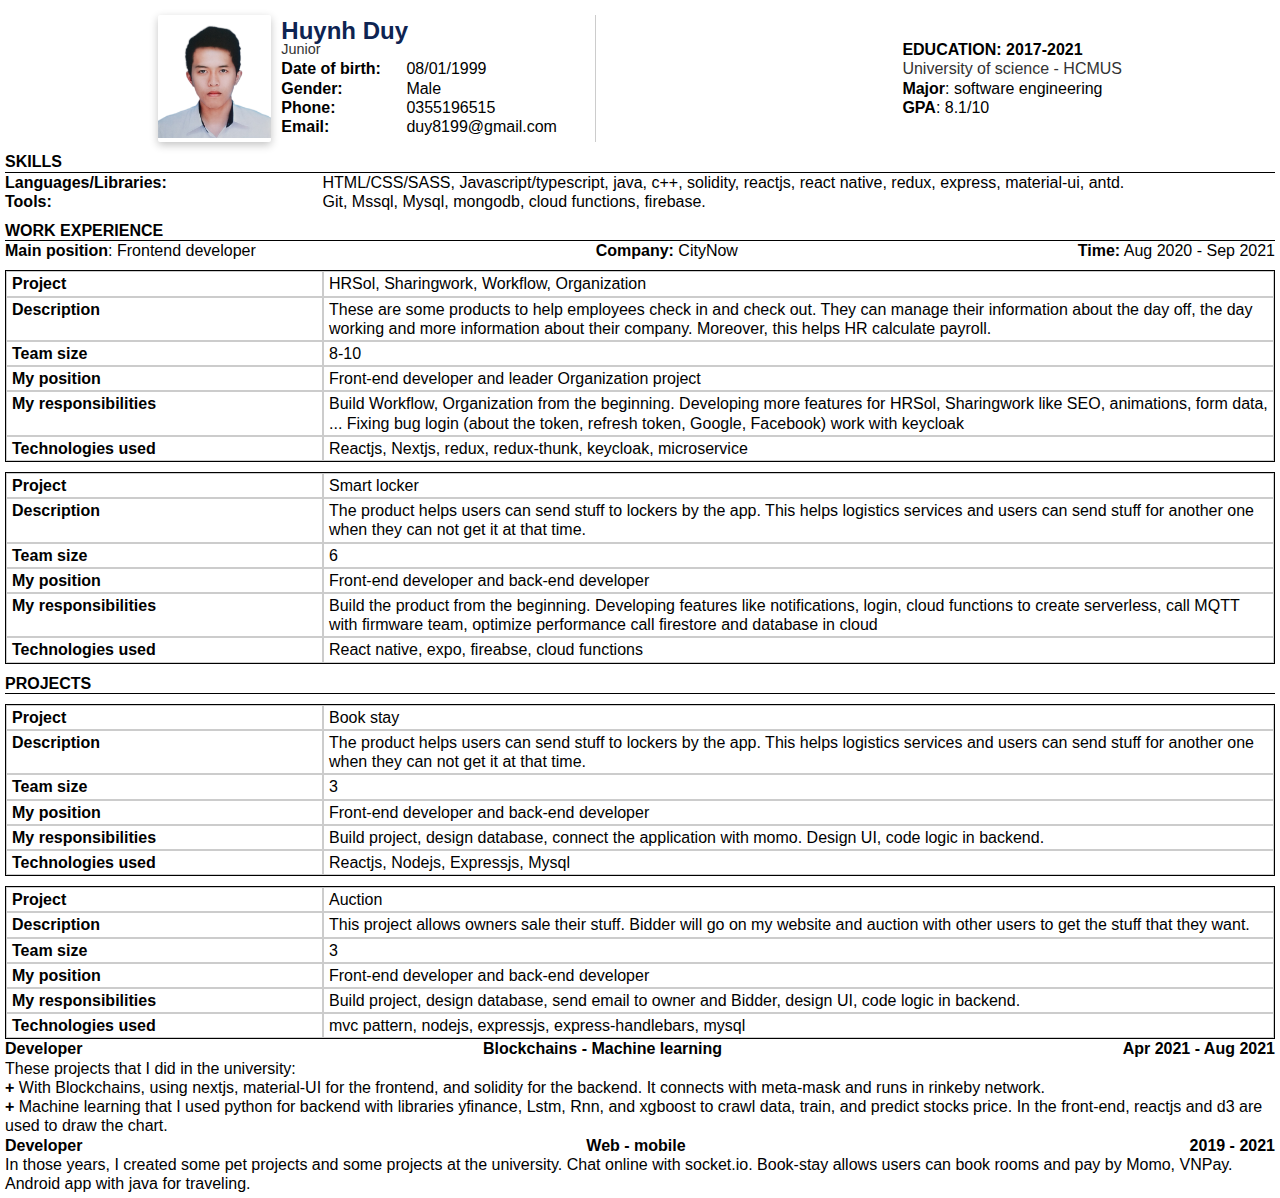
==== index.html @ b36a5780 "first commit" ====
<!DOCTYPE html>
<html lang="en">

<head>
    <meta charset="UTF-8">
    <meta http-equiv="X-UA-Compatible" content="IE=edge">
    <meta name="viewport" content="width=device-width, initial-scale=1.0">
    <title>CV-HUYNHDUY</title>
    <link rel="stylesheet" href="./style.css">
</head>

<body class="container">
    <header class="info">
        <section class="info-info">
            <div class="info-avt">
                <img src="avt.png" alt="" class="avt">
            </div>
            <div class="info-basic">
                <h2 class="info-name">Huynh Duy</h2>
                <p class="info-position">Junior</p>
                <div class="info-grid">
                    <div class="info-grid-left">
                        <p class="info-date"><span>Date of birth:</span></p>
                        <p class="info-gender"><span>Gender:</span></p>
                        <p class="info-phone"><span>Phone:</span> </p>
                        <p class="info-email"><span>Email: </span></p>
                    </div>
                    <div class="info-grid-right">
                        <p class="info-date">08/01/1999</p>
                        <p class="info-gender">Male</p>
                        <p class="info-phone">0355196515</p>
                        <p class="info-email">duy8199@gmail.com</p>
                    </div>
                </div>
            </div>
        </section>
        <section class="info-education">
            <h4>EDUCATION: 2017-2021</h4>
            <div>
                <p class="education-university">University of science</b> - HCMUS</p>
                <p class="education-major"><span>Major</span>: software engineering</p>
                <p class="education-GPA"><span>GPA</span>: 8.1/10</p>
            </div>
        </section>
    </header>
    <main>
        <section class="skills">
            <h4 class="section-title">SKILLS</h4>
            <div class="skills-list">
                <div class=""><span style="word-break: break-all;">Languages/Libraries:</span></div>
                <div class="">HTML/CSS/SASS, Javascript/typescript, java, c++, solidity, reactjs, react native, redux,
                    express, material-ui, antd.</div>
                <div class=""><span>Tools:</span></div>
                <div class="">Git, Mssql, Mysql, mongodb, cloud functions, firebase.</div>
            </div>
        </section>
        <section class="experience">
            <h4 class="section-title">WORK EXPERIENCE</h4>
            <div>
                <div class="experience-title">
                    <p><span>Main position</span>: Frontend developer</p>
                    <p><span>Company:</span> CityNow</p>
                    <p><span>Time:</span> Aug 2020 - Sep 2021</p>
                </div>
                <div class="experience-des">
                    <p><span>Project</span></p>
                    <p>HRSol, Sharingwork, Workflow, Organization</p>
                    <p><span>Description</span></p>
                    <p>These are some products to help employees check in and check out. They can manage their
                        information about the day off, the day working and more information about their company.
                        Moreover, this helps HR calculate payroll.</p>
                    <p><span>Team size</span></p>
                    <p>8-10</p>
                    <p><span>My position</span></p>
                    <p>Front-end developer and leader Organization project</p>
                    <p>
                        <span>My responsibilities</span>
                    </p>
                    <p>Build Workflow, Organization from the beginning. Developing more features for HRSol,
                        Sharingwork like SEO, animations, form data, ... Fixing bug login (about the token, refresh
                        token, Google, Facebook) work with keycloak</p>
                    <p><span>Technologies used</span></p>
                    <p>Reactjs, Nextjs, redux, redux-thunk, keycloak, microservice</p>
                </div>
                <div class="experience-des">
                    <p><span>Project</span></p>
                    <p>Smart locker</p>
                    <p><span>Description</span></p>
                    <p>The product helps users can send stuff to lockers by the app. This helps logistics services and
                        users can send stuff for another one when they can not get it at that time. </p>
                    <p><span>Team size</span></p>
                    <p>6</p>
                    <p><span>My position</span></p>
                    <p>Front-end developer and back-end developer</p>
                    <p>
                        <span>My responsibilities</span>
                    </p>
                    <p>Build the product from the beginning. Developing features like notifications, login, cloud
                        functions to create serverless, call MQTT with firmware team, optimize performance call
                        firestore and database in
                        cloud</p>
                    <p><span>Technologies used</span></p>
                    <p>React native, expo, fireabse, cloud functions</p>
                </div>
            </div>
        </section>
        <section class="projects">
            <h4 class="section-title">PROJECTS</h4>
            <div class="experience-des">
                <p><span>Project</span></p>
                <p>Book stay</p>
                <p><span>Description</span></p>
                <p>The product helps users can send stuff to lockers by the app. This helps logistics services and
                    users can send stuff for another one when they can not get it at that time. </p>
                <p><span>Team size</span></p>
                <p>3</p>
                <p><span>My position</span></p>
                <p>Front-end developer and back-end developer</p>
                <p>
                    <span>My responsibilities</span>
                </p>
                <p>Build project, design database, connect the application with momo. Design UI, code logic in backend.
                </p>
                <p><span>Technologies used</span></p>
                <p>Reactjs, Nodejs, Expressjs, Mysql</p>
            </div>
            <div class="experience-des">
                <p><span>Project</span></p>
                <p>Auction</p>
                <p><span>Description</span></p>
                <p>This project allows owners sale their stuff. Bidder will go on my website and auction with other
                    users to get the stuff that they want.</p>
                <p><span>Team size</span></p>
                <p>3</p>
                <p><span>My position</span></p>
                <p>Front-end developer and back-end developer</p>
                <p>
                    <span>My responsibilities</span>
                </p>
                <p>Build project, design database, send email to owner and Bidder, design UI, code logic in backend.
                </p>
                <p><span>Technologies used</span></p>
                <p>mvc pattern, nodejs, expressjs, express-handlebars, mysql</p>
            </div>
            <div>
                <div class="projects-title">
                    <p><span>Developer</span></p>
                    <p><span>Blockchains - Machine learning</span></p>
                    <p><span>Apr 2021 - Aug 2021</span></p>
                </div>
                <div>
                    <ul>
                        <li>These projects that I did in the university:</li>
                        <li><span>+</span> With Blockchains, using nextjs, material-UI for the frontend, and solidity
                            for the backend.
                            It connects with meta-mask and runs in rinkeby network.</li>
                        <li><span>+</span> Machine learning that I used python for backend with libraries yfinance,
                            Lstm, Rnn, and
                            xgboost to crawl data, train, and predict stocks price. In the front-end, reactjs and d3 are
                            used to draw the chart.</li>
                    </ul>
                </div>
            </div>

            <div>
                <div class="projects-title">
                    <p><span>Developer</span></p>
                    <p><span>Web - mobile</span></p>
                    <p><span>2019 - 2021</span></p>
                </div>
                <div>
                    In those years, I created some pet projects and some projects at the university. Chat online with
                    socket.io. Book-stay allows users can book rooms and pay by Momo, VNPay. Android app with java for
                    traveling.
                </div>
            </div>
        </section>

    </main>
</body>

</html>
---- style.css ----
*{
  box-sizing: border-box;
  padding: 0;
  margin: 0;
}

body{
    font-family: 'Poppins', sans-serif;
}

.container{
    padding: 5px;
}

span{
    font-weight: 600;
}

.avt{
    width: 3cm;
}

.info{
    display: flex;
    justify-content: space-around;
    align-items: center;
    line-height: 1.4rem;
}
.info-name{
    color: #0E2452;
}

.info-position{
    font-size: .9rem;
    color: #333;
}

.info-info{
    display: flex;
    align-items: center;
    border-right: 1px solid #ccc;
    padding-right: 4rem;
}

.info-avt{
    box-shadow: rgba(0, 0, 0, 0.24) 0px 3px 8px;
    margin-right: 10px;
    border-radius: 2px;
}

.info-grid{
    display: grid;
    grid-template-columns: 50% 50%;
}

section{
    margin-top: 10px;
    line-height: 1.2rem;
    
}
.section-title{
    border-bottom: 1px solid black;
}

.education-university{
    color: #333;
}

.skills-list{
    display: grid;
    grid-template-columns: 25% 75%;
}

.experience-title{
    display: flex;
    justify-content: space-between;
}

.experience-des{
    display: grid;
    grid-template-columns: 25% 75%;
    margin-top: 10px;
    border: 1px solid #000;
}

.experience-des>p{
    border: 1px solid #ccc;
    padding: 2px;
    padding-left: 5px;
}

.projects-title{
    display: flex;
    justify-content: space-between;
}

ul.li{
    list-style-type: circle;

}
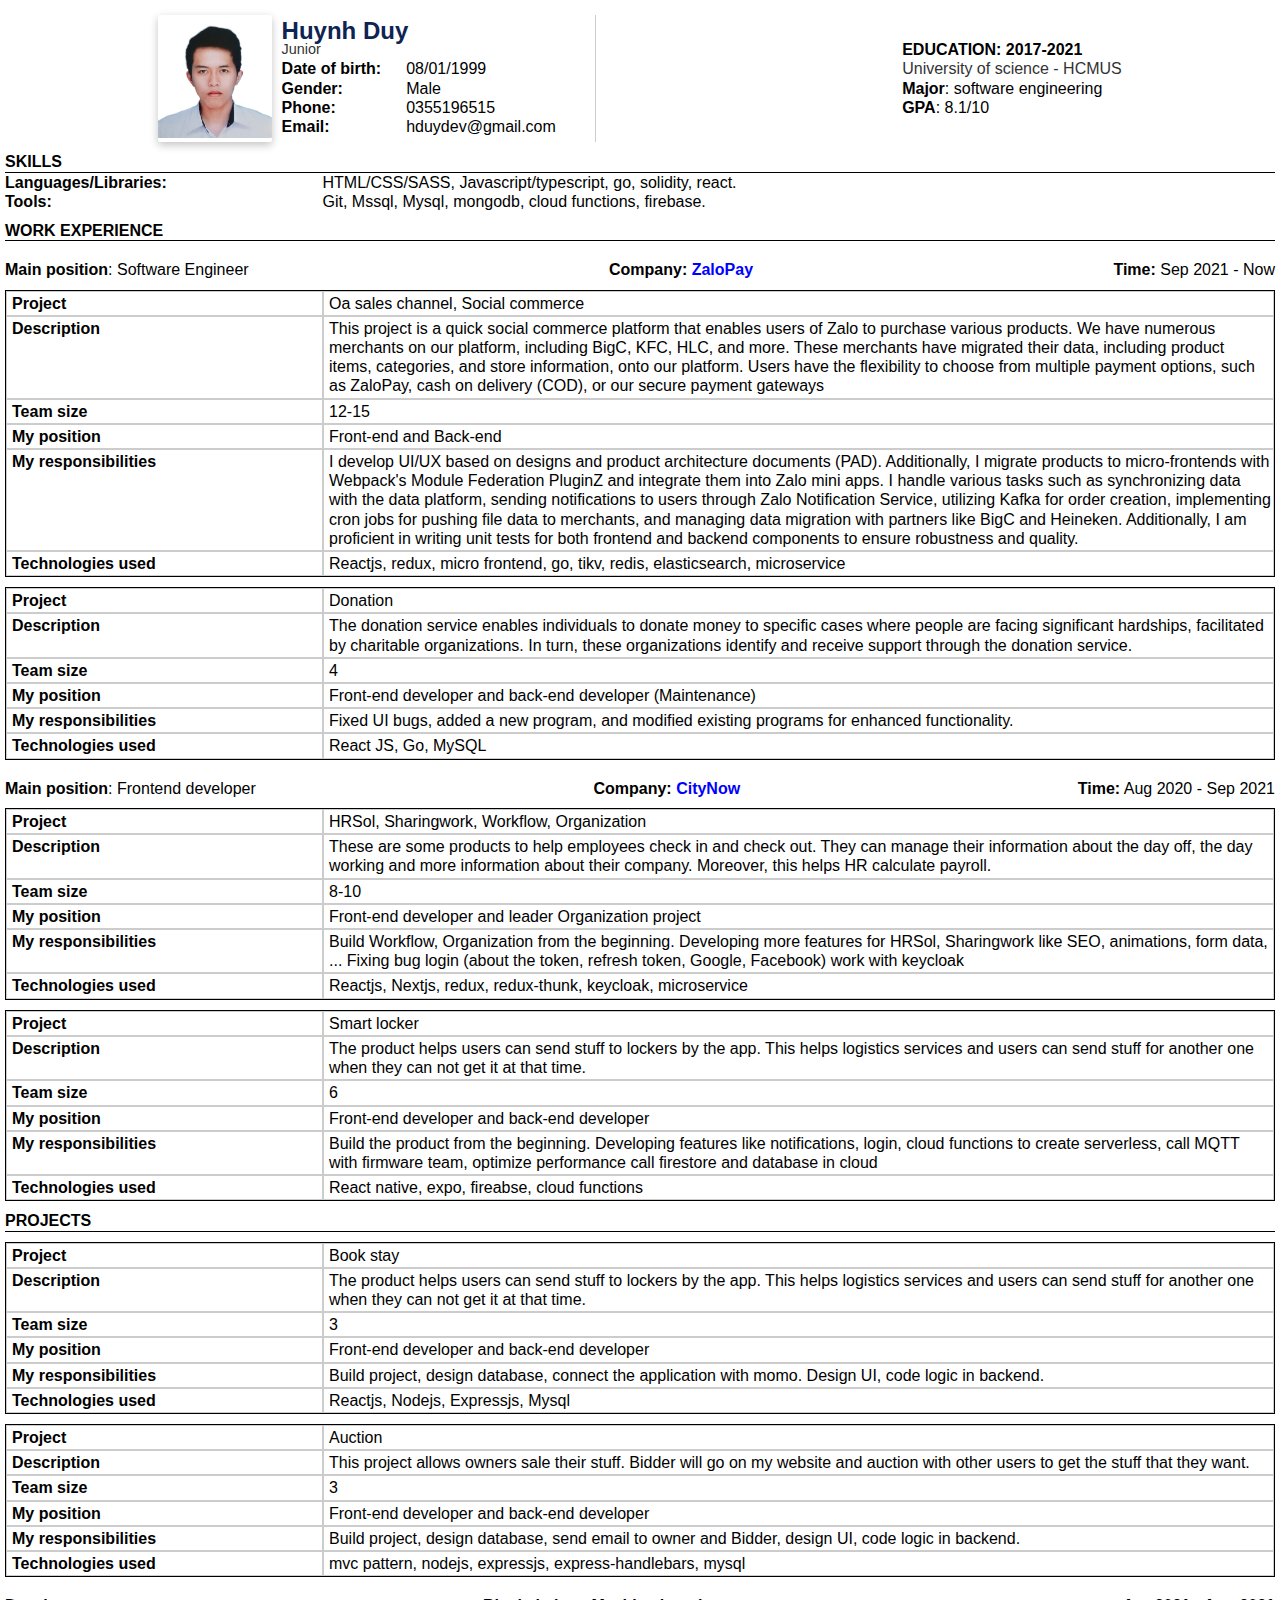
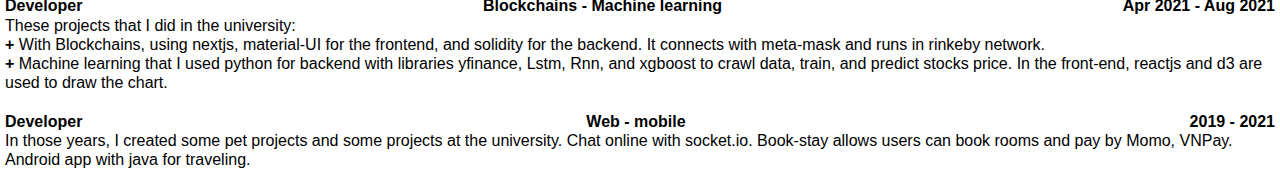
==== commit 72a5def7: "my cv" ====
--- a/index.html
+++ b/index.html
@@ -29,7 +29,7 @@
                         <p class="info-date">08/01/1999</p>
                         <p class="info-gender">Male</p>
                         <p class="info-phone">0355196515</p>
-                        <p class="info-email">duy8199@gmail.com</p>
+                        <p class="info-email">hduydev@gmail.com</p>
                     </div>
                 </div>
             </div>
@@ -48,18 +48,69 @@
             <h4 class="section-title">SKILLS</h4>
             <div class="skills-list">
                 <div class=""><span style="word-break: break-all;">Languages/Libraries:</span></div>
-                <div class="">HTML/CSS/SASS, Javascript/typescript, java, c++, solidity, reactjs, react native, redux,
-                    express, material-ui, antd.</div>
+                <div class="">HTML/CSS/SASS, Javascript/typescript, go, solidity, react.</div>
                 <div class=""><span>Tools:</span></div>
                 <div class="">Git, Mssql, Mysql, mongodb, cloud functions, firebase.</div>
             </div>
         </section>
         <section class="experience">
             <h4 class="section-title">WORK EXPERIENCE</h4>
+            <br />
+            <div>
+                <div class="experience-title">
+                    <p><span>Main position</span>: Software Engineer</p>
+                    <p><span>Company:</span> <span style="color:blue">ZaloPay</span></p>
+                    <p><span>Time:</span> Sep 2021 - Now</p>
+                </div>
+                <div class="experience-des">
+                    <p><span>Project</span></p>
+                    <p> Oa sales channel, Social commerce</p>
+                    <p><span>Description</span></p>
+                    <p>This project is a quick social commerce platform that enables users of Zalo to purchase various
+                        products. We have numerous merchants on our platform, including BigC, KFC, HLC, and more. These
+                        merchants have migrated their data, including product items, categories, and store information,
+                        onto our platform. Users have the flexibility to choose from multiple payment options, such as
+                        ZaloPay, cash on delivery (COD), or our secure payment gateways</p>
+                    <p><span>Team size</span></p>
+                    <p>12-15</p>
+                    <p><span>My position</span></p>
+                    <p>Front-end and Back-end</p>
+                    <p>
+                        <span>My responsibilities</span>
+                    </p>
+                    <p>I develop UI/UX based on designs and product architecture documents (PAD). Additionally, I
+                        migrate products to micro-frontends with Webpack's Module Federation PluginZ and integrate them into Zalo mini apps. I handle various
+                        tasks such as synchronizing data with the data platform, sending notifications to users through
+                        Zalo Notification Service, utilizing Kafka for order creation, implementing cron jobs for
+                        pushing file data to merchants, and managing data migration with partners like BigC and
+                        Heineken. Additionally, I am proficient in writing unit tests for both frontend and backend
+                        components to ensure robustness and quality.</p>
+                    <p><span>Technologies used</span></p>
+                    <p>Reactjs, redux, micro frontend, go, tikv, redis, elasticsearch, microservice</p>
+                </div>
+            </div>
+            
+            <div class="experience-des">
+                <p><span>Project</span></p>
+                <p>Donation</p>
+                <p><span>Description</span></p>
+                <p>The donation service enables individuals to donate money to specific cases where people are facing significant hardships, facilitated by charitable organizations. In turn, these organizations identify and receive support through the donation service. </p>
+                <p><span>Team size</span></p>
+                <p>4</p>
+                <p><span>My position</span></p>
+                <p>Front-end developer and back-end developer (Maintenance)</p>
+                <p>
+                    <span>My responsibilities</span>
+                </p>
+                <p>Fixed UI bugs, added a new program, and modified existing programs for enhanced functionality.</p>
+                <p><span>Technologies used</span></p>
+                <p>React JS, Go, MySQL</p>
+            </div>
+            <br />
             <div>
                 <div class="experience-title">
                     <p><span>Main position</span>: Frontend developer</p>
-                    <p><span>Company:</span> CityNow</p>
+                    <p><span>Company:</span> <span style="color:blue">CityNow</span></p>
                     <p><span>Time:</span> Aug 2020 - Sep 2021</p>
                 </div>
                 <div class="experience-des">
@@ -142,6 +193,7 @@
                 <p><span>Technologies used</span></p>
                 <p>mvc pattern, nodejs, expressjs, express-handlebars, mysql</p>
             </div>
+            <br />
             <div>
                 <div class="projects-title">
                     <p><span>Developer</span></p>
@@ -161,6 +213,7 @@
                     </ul>
                 </div>
             </div>
+            <br />
 
             <div>
                 <div class="projects-title">
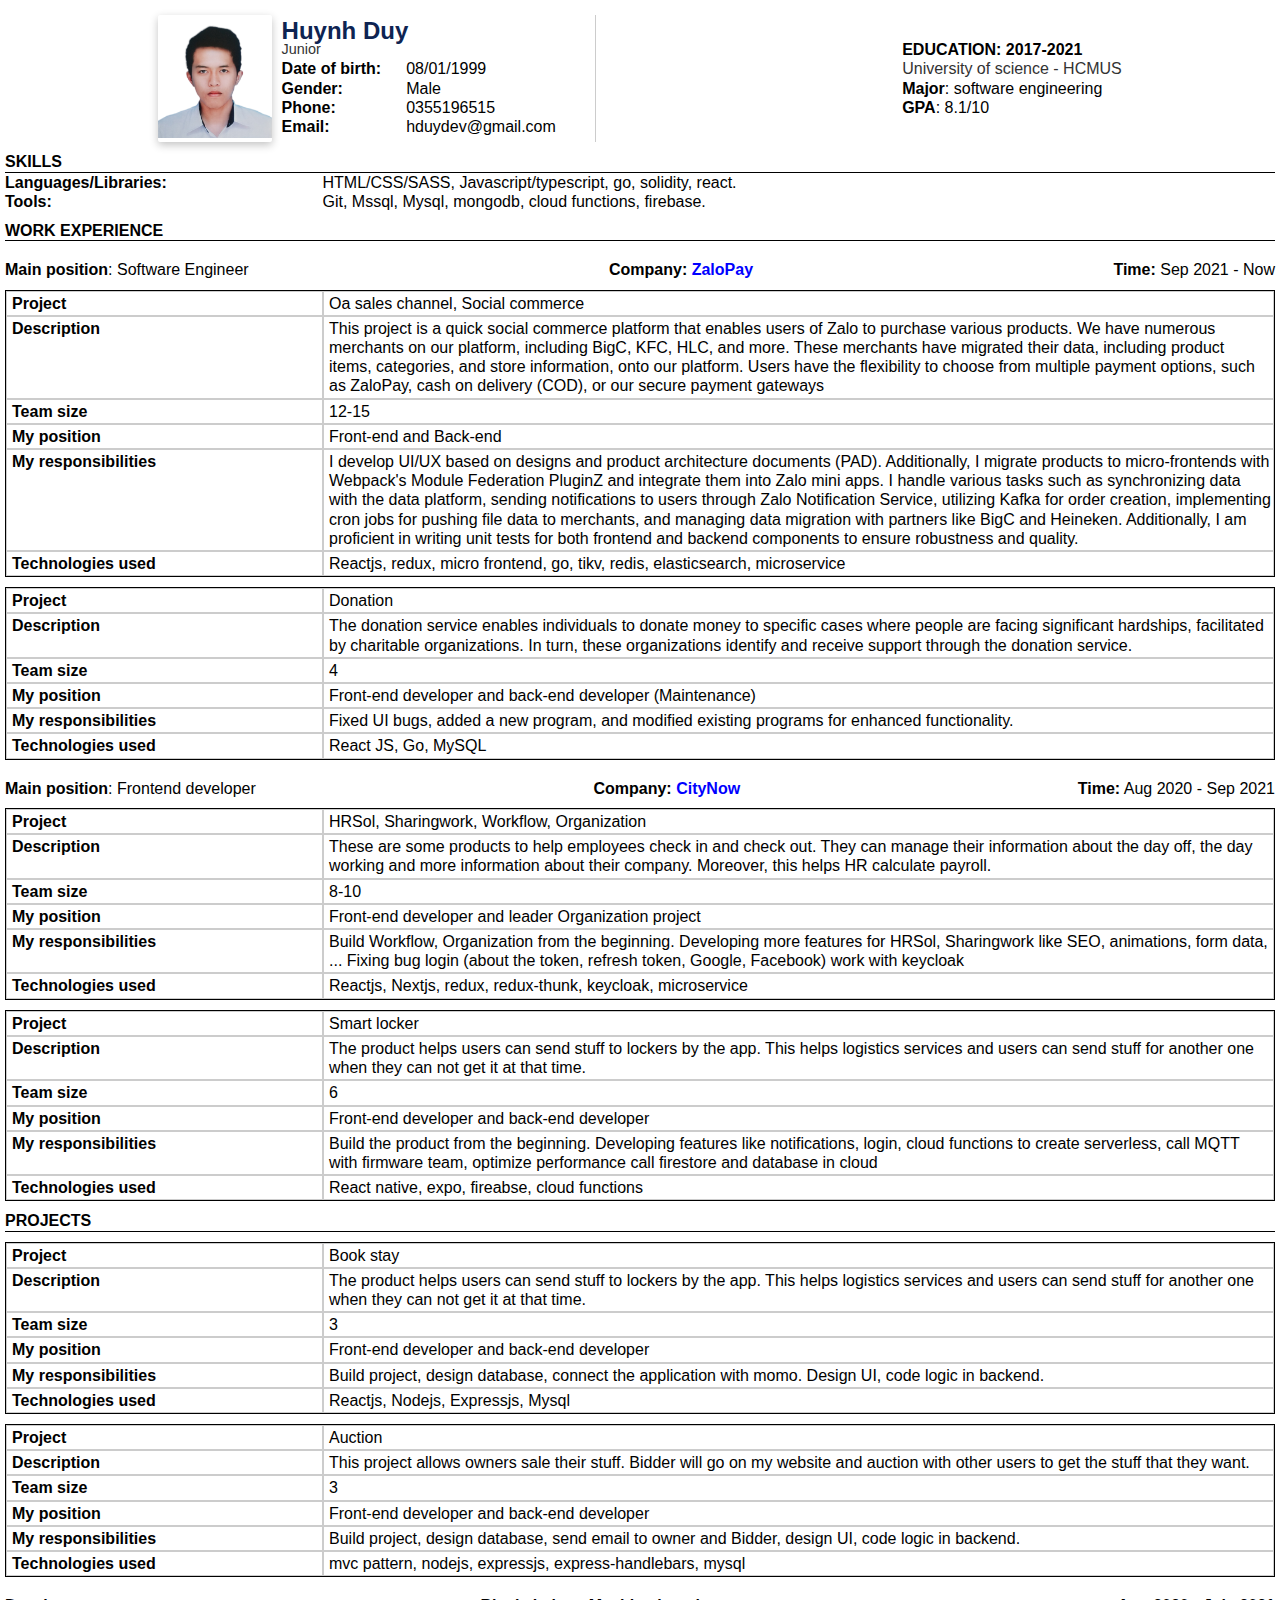
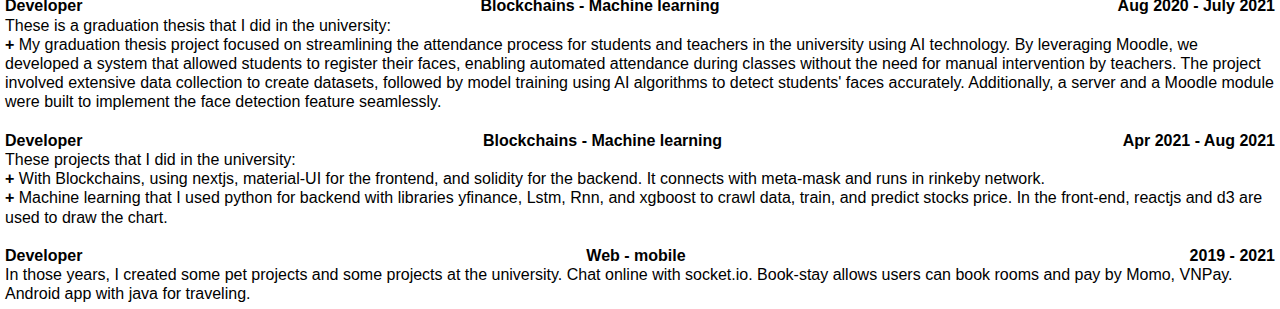
==== commit ebce30a8: "new cv" ====
--- a/index.html
+++ b/index.html
@@ -198,6 +198,20 @@
                 <div class="projects-title">
                     <p><span>Developer</span></p>
                     <p><span>Blockchains - Machine learning</span></p>
+                    <p><span>Aug 2020 - July 2021</span></p>
+                </div>
+                <div>
+                    <ul>
+                        <li>These is a graduation thesis that I did in the university:</li>
+                        <li><span>+</span> My graduation thesis project focused on streamlining the attendance process for students and teachers in the university using AI technology. By leveraging Moodle, we developed a system that allowed students to register their faces, enabling automated attendance during classes without the need for manual intervention by teachers. The project involved extensive data collection to create datasets, followed by model training using AI algorithms to detect students' faces accurately. Additionally, a server and a Moodle module were built to implement the face detection feature seamlessly.</li>
+                    </ul>
+                </div>
+            </div>
+            <br />
+            <div>
+                <div class="projects-title">
+                    <p><span>Developer</span></p>
+                    <p><span>Blockchains - Machine learning</span></p>
                     <p><span>Apr 2021 - Aug 2021</span></p>
                 </div>
                 <div>
